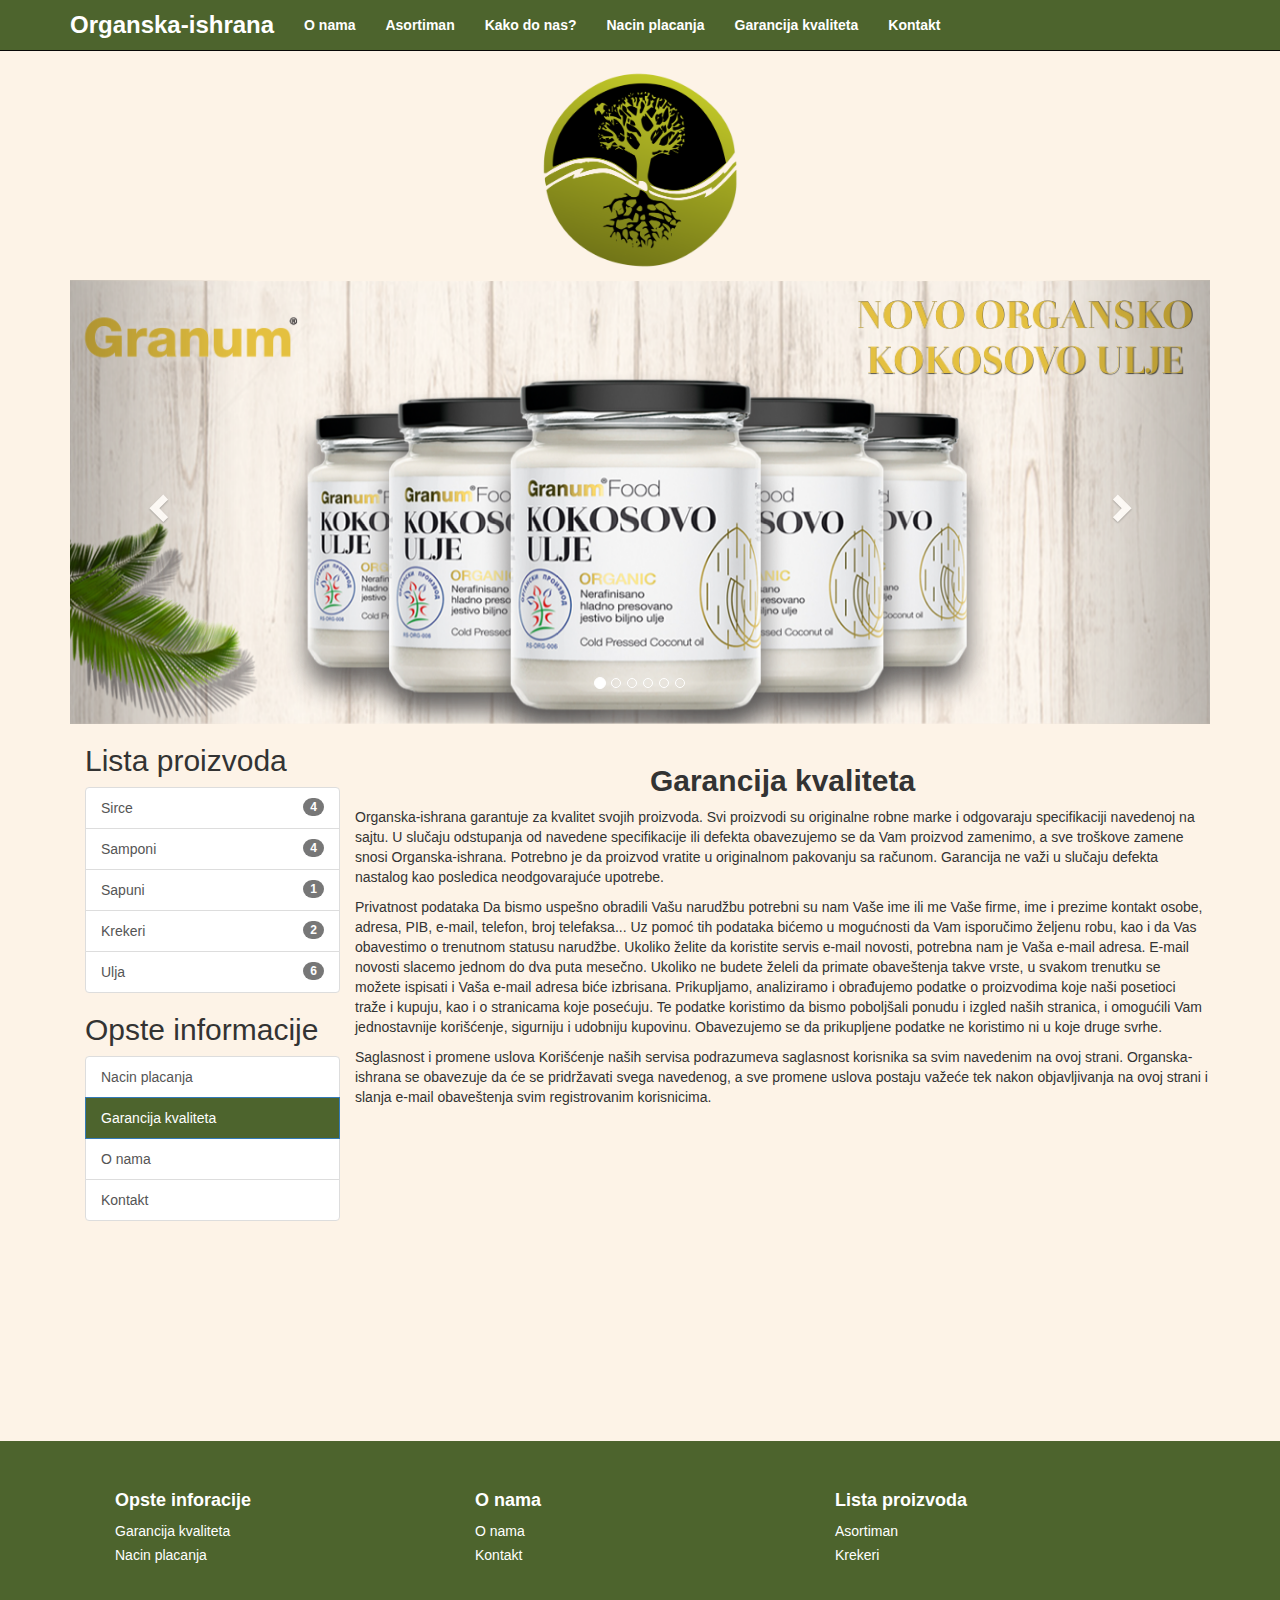
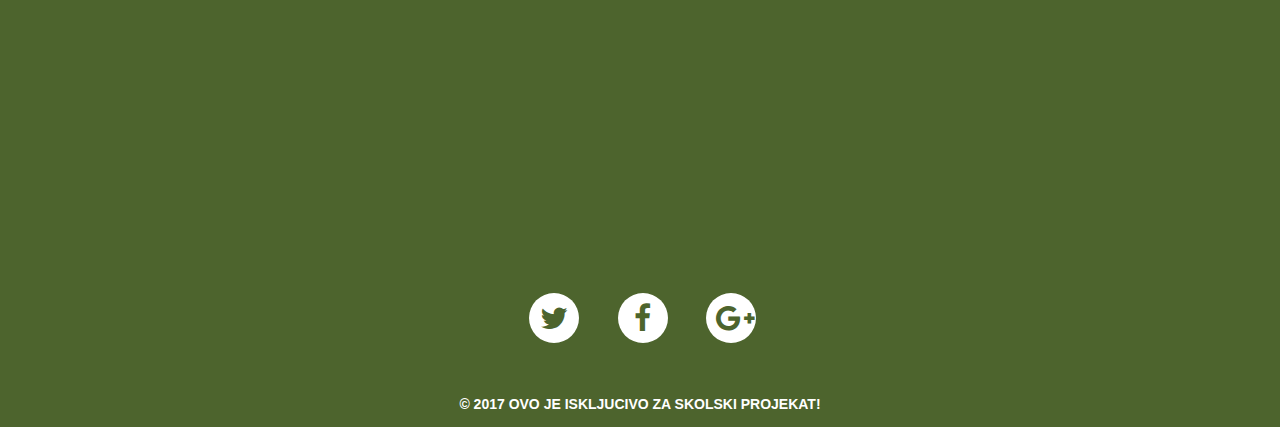
==== garancija_kvaliteta.html @ 84190450 "Add files via upload" ====
<!DOCTYPE html>
<html lang="en">

<head>

    <meta charset="utf-8">
    <meta http-equiv="X-UA-Compatible" content="IE=edge">
    <meta name="viewport" content="width=device-width, initial-scale=1">
    <meta charset="utf-8" name="description" content="Organska ishrana garantuje kvalitet svojih proizvoda kroz odlicna
    iskutva svojih dugogodisnjih korisnika!">
    <meta charset="utf-8" name="subject" content="">
    <meta charset="utf-8" name="keywords" content="zdrava hrana,hrono ishrana,dijeta,organski proizvodi,organska hrana,dijeta,zdrav zivot,hrono dijeta,ulja,krekeri,organski proizvodi">
    <meta charset="utf-8" name="author" content="Stefan Stanic | vts.stefan.stanic@gmail.com">
    <meta charset="utf-8" name="robots" content="index,follow">

    <title>Organska-ishrana | Kontakt</title>

    <!-- Bootstrap Core CSS -->
    <link href="css/bootstrap.min.css" rel="stylesheet">
    <link href="css/custom.css" rel="stylesheet">
    <link rel="stylesheet" href="https://cdnjs.cloudflare.com/ajax/libs/font-awesome/4.6.3/css/font-awesome.min.css">
    <!-- Custom CSS -->
    <style>
        body {
            padding-top: 70px;
            background-color: #FDF3E7;
        }
    </style>

    <!-- Global site tag (gtag.js) - Google Analytics -->
    <script async src="https://www.googletagmanager.com/gtag/js?id=UA-109292395-1"></script>
    <script>
        window.dataLayer = window.dataLayer || [];
        function gtag(){dataLayer.push(arguments);}
        gtag('js', new Date());

        gtag('config', 'UA-109292395-1');
    </script>

    <!-- HTML5 Shim and Respond.js IE8 support of HTML5 elements and media queries -->
    <!-- WARNING: Respond.js doesn't work if you view the page via file:// -->
    <!--[if lt IE 9]>
    <script src="https://oss.maxcdn.com/libs/html5shiv/3.7.0/html5shiv.js"></script>
    <script src="https://oss.maxcdn.com/libs/respond.js/1.4.2/respond.min.js"></script>
    <![endif]-->

</head>

<body>

<!-- Navigation -->
<nav class="navbar navbar-inverse navbar-fixed-top navbar-custom" role="navigation">
    <div class="container">
        <!-- Brand and toggle get grouped for better mobile display -->
        <div class="navbar-header">
            <button type="button" class="navbar-toggle" data-toggle="collapse" data-target="#bs-example-navbar-collapse-1">
                <span class="sr-only">Toggle navigation</span>
                <span class="icon-bar"></span>
                <span class="icon-bar"></span>
                <span class="icon-bar"></span>
            </button>
            <a class="navbar-brand" style="color:#fff;" href="index.html">Organska-ishrana</a>
        </div>
        <!-- Collect the nav links, forms, and other content for toggling -->
        <div class="collapse navbar-collapse" id="bs-example-navbar-collapse-1">
            <ul class="nav navbar-nav">
                <li>
                    <a href="Onama.html">O nama</a>
                </li>
                <li>
                    <a href="organski_proizvodi.html">Asortiman</a>
                </li>
                <li>
                    <a href="kako_do_nas.html">Kako do nas?</a>
                </li>
                <li>
                    <a href="nacin_placanja.html">Nacin placanja</a>
                </li>
                <li>
                    <a href="garancija_kvaliteta.html">Garancija kvaliteta</a>
                </li>
                <li>
                    <a href="kontakt.html">Kontakt</a>
                </li>
            </ul>
        </div>
        <!-- /.navbar-collapse -->
    </div>
    <!-- /.container -->
</nav>

<!-- Page Content -->
<div class="container">
    <div class="col-lg-12 col-md-12 col-xs-12">
        <p align="center"><img src="slike/logo.png" alt="logo" width="200" height="200  "></p>
    </div>
</div>
<div class="container">

    <div id="myCarousel" class="carousel slide" data-ride="carousel" >
        <!-- Indicators -->
        <ol class="carousel-indicators">
            <li data-target="#myCarousel" data-slide-to="0" class="active"></li>
            <li data-target="#myCarousel" data-slide-to="1"></li>
            <li data-target="#myCarousel" data-slide-to="2"></li>
            <li data-target="#myCarousel" data-slide-to="3"></li>
            <li data-target="#myCarousel" data-slide-to="4"></li>
            <li data-target="#myCarousel" data-slide-to="5"></li>
        </ol>

        <!-- Wrapper for slides -->
        <div class="carousel-inner">
            <div class="item active">
                <img src="slike/realHeader.png" alt="slika1" style="width: 100%" class="picureResponse">
            </div>

            <div class="item">
                <img src="slike/realHeader1.jpg" alt="slika2" style="width: 100%" class="picureResponse">
            </div>

            <div class="item">
                <img src="slike/realHeader2.jpg" alt="slika3" style="width: 100%" class="picureResponse">
            </div>

            <div class="item">
                <img src="slike/realHeader3.jpg" alt="slika4" style="width: 100%" class="picureResponse">
            </div>

            <div class="item">
                <img src="slike/realHeader4.jpg" alt="slika5" style="width: 100%" class="picureResponse">
            </div>

            <div class="item">
                <img src="slike/realHeader5.jpg" alt="slika6" style="width: 100%" class="picureResponse">
            </div>
        </div>

        <!-- Left and right controls -->
        <a class="left carousel-control" href="#myCarousel" data-slide="prev">
            <span class="glyphicon glyphicon-chevron-left"></span>
            <span class="sr-only">Previous</span>
        </a>
        <a class="right carousel-control" href="#myCarousel" data-slide="next">
            <span class="glyphicon glyphicon-chevron-right"></span>
            <span class="sr-only">Next</span>
        </a>
    </div>

    <!--List for all of the categories -->
    <div class="col-lg-3 col-md-3 col-xs-12" >
        <h2>Lista proizvoda</h2>
        <div class="list-group">
            <a href="sirca.html" class="list-group-item"><span class="badge">4</span>Sirce</a>
            <a href="samponi.html" class="list-group-item"><span class="badge">4</span>Samponi</a>
            <a href="sapuni.html" class="list-group-item"><span class="badge">1</span>Sapuni</a>
            <a href="krekeri.html" class="list-group-item"><span class="badge">2</span>Krekeri</a>
            <a href="ulja.html" class="list-group-item"><span class="badge">6</span>Ulja</a>
        </div>

        <h2>Opste informacije</h2>
        <div class="list-group">
            <a href="nacin_placanja.html" class="list-group-item">Nacin placanja</a>
            <a href="garancija_kvaliteta.html" class="list-group-item active">Garancija kvaliteta</a>
            <a href="Onama.html" class="list-group-item">O nama</a>
            <a href="kontakt.html" class="list-group-item">Kontakt</a>
        </div>
    </div>


    <div class="lg-9 md-9 xs-12">
        <div class="lg-6 md-6 xs-12">
            <br>
            <h2 align="center"><b>Garancija kvaliteta</b></h2>
            <p>
                <p>Organska-ishrana garantuje za kvalitet svojih proizvoda. Svi proizvodi su originalne robne marke i odgovaraju specifikaciji navedenoj na sajtu. U slučaju odstupanja od navedene specifikacije ili defekta obavezujemo se da Vam proizvod zamenimo, a sve troškove zamene snosi Organska-ishrana. Potrebno je da proizvod vratite u originalnom pakovanju sa računom. Garancija ne važi u slučaju defekta nastalog kao posledica neodgovarajuće upotrebe.</p>

                <p>Privatnost podataka
                Da bismo uspešno obradili Vašu narudžbu potrebni su nam Vaše ime ili me Vaše firme, ime i prezime kontakt osobe, adresa, PIB, e-mail, telefon, broj telefaksa... Uz pomoć tih podataka bićemo u mogućnosti da Vam isporučimo željenu robu, kao i da Vas obavestimo o trenutnom statusu narudžbe.
                Ukoliko želite da koristite servis e-mail novosti, potrebna nam je Vaša e-mail adresa. E-mail novosti slacemo jednom do dva puta mesečno. Ukoliko ne budete želeli da primate obaveštenja takve vrste, u svakom trenutku se možete ispisati i Vaša e-mail adresa biće izbrisana.
                Prikupljamo, analiziramo i obrađujemo podatke o proizvodima koje naši posetioci traže i kupuju, kao i o stranicama koje posećuju. Te podatke koristimo da bismo poboljšali ponudu i izgled naših stranica, i omogućili Vam jednostavnije korišćenje, sigurniju i udobniju kupovinu.
                    Obavezujemo se da prikupljene podatke ne koristimo ni u koje druge svrhe.</p>

                <p>Saglasnost i promene uslova
                Korišćenje naših servisa podrazumeva saglasnost korisnika sa svim navedenim na ovoj strani.
                    Organska-ishrana se obavezuje da će se pridržavati svega navedenog, a sve promene uslova postaju važeće tek nakon objavljivanja na ovoj strani i slanja e-mail obaveštenja svim registrovanim korisnicima.</p>
        </div>
    </div>

    <!-- /.container -->

    <!-- footer -->
</div>
<div class="content">
</div>
<footer id="myFooter">
    <div class="container">
        <div class="row">
            <div class="col-lg-4 col-md-4 col-xs-12">
                <h5>Opste inforacije</h5>
                <ul>
                    <li><a href="garancija_kvaliteta.html">Garancija kvaliteta</a></li>
                    <li><a href="nacin_placanja.html">Nacin placanja</a></li>
                </ul>
            </div>
            <div class="col-lg-4 col-md-4 col-xs-12">
                <h5>O nama</h5>
                <ul>
                    <li><a href="Onama.html">O nama</a></li>
                    <li><a href="kontakt.html">Kontakt</a></li>
                </ul>
            </div>
            <div class="col-lg-4 col-md-4 col-xs-12">
                <h5>Lista proizvoda</h5>
                <ul>
                    <li><a href="organski_proizvodi.html">Asortiman</a></li>
                    <li><a href="krekeri.html">Krekeri</a></li>

                </ul>
            </div>
        </div>
        <!-- Here we use the Google Embed API to show Google Maps. -->
        <!-- In order for this to work in your project you will need to generate a unique API key.  -->
        <iframe id="map-container" frameborder="0" style="border:0"
                src="https://www.google.com/maps/embed/v1/place?q=place_id:ChIJfeoQaM9mQ0cRhlsbCDv3d9c&key=AIzaSyAUG3-raXnYySNYjIjwtiEUqzperCdJSYs" >
        </iframe>
    </div>
    <div class="social-networks">
        <a href="#" class="twitter"><i class="fa fa-twitter"></i></a>
        <a href="#" class="facebook"><i class="fa fa-facebook"></i></a>
        <a href="#" class="google"><i class="fa fa-google-plus"></i></a>
    </div>
    <div class="footer-copyright">
        <p>© 2017 OVO JE ISKLJUCIVO ZA SKOLSKI PROJEKAT!</p>
    </div>
</footer>





<!-- jQuery Version 1.11.1 -->
<script src="js/jquery.js"></script>

<!-- Bootstrap Core JavaScript -->
<script src="js/bootstrap.min.js"></script>

</body>

</html>
---- css/custom.css ----
.navbar-custom {
    color: #000;
    background-color: #4D642D;
    text-align: center;
}
.nav.navbar-nav li a
{
    color:#fff;
    font-weight: bold;
}
.navbar-brand
{
    color:#fff;
    font-weight: bold;
    font-size: 18pt;
}
.fixme
{
    margin-right: 0;
    padding-right:0;
}

#myFooter {
    background-color: #4D642D;
    color: white;
    padding-top: 20px;
}

#map-container {
    height: 240px;
    width: 100%;
    margin-top: 30px;
    margin-bottom: 10px;
}

#myFooter .row {
    margin: 0 85px;
}

#myFooter .footer-copyright {
    background-color: #4D642D;
    padding-top: 3px;
    padding-bottom: 3px;
    text-align: center;
}

#myFooter .footer-copyright p {
    margin: 10px;
    color: #fff;
    font-weight: bold;
}

#myFooter .container {
    width: auto;
}

#myFooter ul {
    list-style-type: none;
    padding-left: 0;
    line-height: 1.7;
}

#myFooter h5 {
    font-size: 18px;
    color: white;
    font-weight: bold;
    margin-top: 30px;
}

#myFooter a {
    color: white;
    text-decoration: none;
}

#myFooter a:hover,
#myFooter a:focus {
    text-decoration: none;
    font-weight: bold;
    color: white;
}

#myFooter .social-networks {
    text-align: center;
    padding-top: 30px;
    padding-bottom: 38px;
}

#myFooter .fa {
    font-size: 30px;
    margin-right: 15px;
    margin-left: 20px;
    background-color: white;
    color: #4D642D;
    border-radius: 51%;
    padding: 10px;
    height: 50px;
    width: 50px;
    text-align: center;
    line-height: 31px;
    text-decoration: none;
    transition: color 0.2s;
}

#myFooter .fa-facebook:hover {
    color: #2b55ff;
}

#myFooter .fa-facebook:focus {
    color: #2b55ff;
}

#myFooter .fa-google-plus:hover {
    color: red;
}

#myFooter .fa-google-plus:focus {
    color: red;
}

#myFooter .fa-twitter:hover {
    color: #00aced;
}

#myFooter .fa-twitter:focus {
    color: #00aced;
}

@media screen and (max-width: 767px) {
    #myFooter {
        text-align: center;
    }
    #myFooter .row {
        margin: 0;
    }
}



html{
    height: 100%;
}

body{
    display: flex;
    display: -webkit-flex;
    flex-direction: column;
    -webkit-flex-direction: column;
    height: 100%;
}

.content{
   flex: 1 0 auto;
   -webkit-flex: 1 0 auto;
   min-height: 200px;
}

#myFooter{
   flex: 0 0 auto;
   -webkit-flex: 0 0 auto;
}
.list-group
{
    background-color: #FDF3E7;
}
.list-group .active
{
    background-color: #4D642D;
}
.btn-primary
{
    background-color: #4D642D !important;
    color:#ffffff;
}
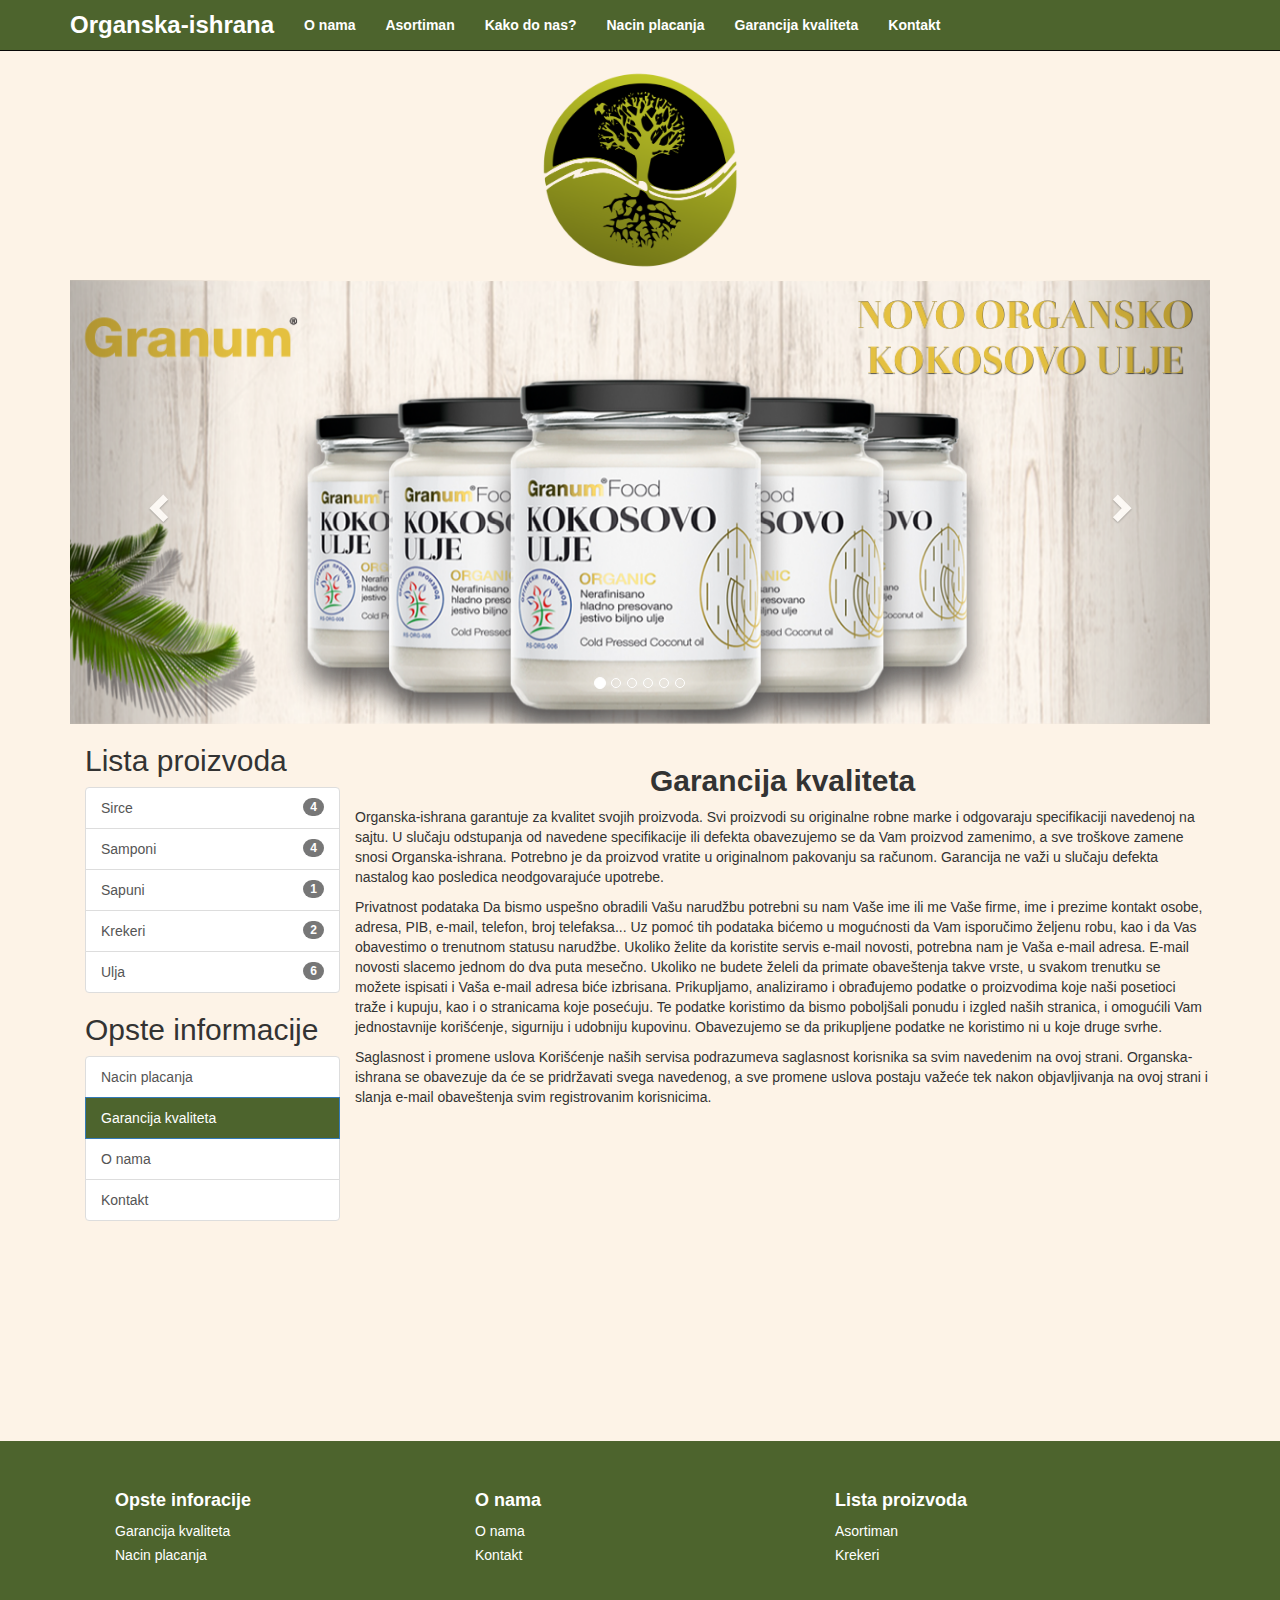
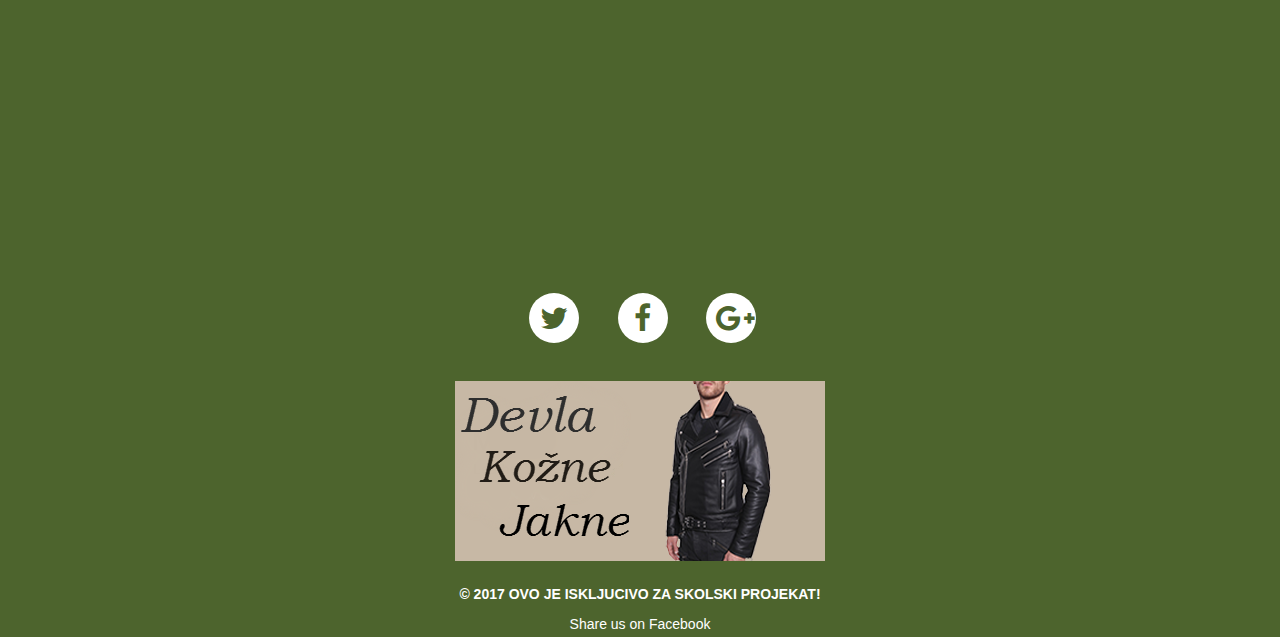
==== commit 7f4f3fcb: "fixed bugs, added share button facebok, created a page" ====
--- a/garancija_kvaliteta.html
+++ b/garancija_kvaliteta.html
@@ -12,7 +12,7 @@
     <meta charset="utf-8" name="keywords" content="zdrava hrana,hrono ishrana,dijeta,organski proizvodi,organska hrana,dijeta,zdrav zivot,hrono dijeta,ulja,krekeri,organski proizvodi">
     <meta charset="utf-8" name="author" content="Stefan Stanic | vts.stefan.stanic@gmail.com">
     <meta charset="utf-8" name="robots" content="index,follow">
-
+</head>
     <title>Organska-ishrana | Kontakt</title>
 
     <!-- Bootstrap Core CSS -->
@@ -47,6 +47,14 @@
 </head>
 
 <body>
+<div id="fb-root"></div>
+<script>(function(d, s, id) {
+    var js, fjs = d.getElementsByTagName(s)[0];
+    if (d.getElementById(id)) return;
+    js = d.createElement(s); js.id = id;
+    js.src = 'https://connect.facebook.net/en_US/sdk.js#xfbml=1&version=v2.11';
+    fjs.parentNode.insertBefore(js, fjs);
+}(document, 'script', 'facebook-jssdk'));</script>
 
 <!-- Navigation -->
 <nav class="navbar navbar-inverse navbar-fixed-top navbar-custom" role="navigation">
@@ -226,17 +234,19 @@
     </div>
     <div class="social-networks">
         <a href="#" class="twitter"><i class="fa fa-twitter"></i></a>
-        <a href="#" class="facebook"><i class="fa fa-facebook"></i></a>
+        <a href="https://www.facebook.com/Organska-ishrana-367405757003413" class="facebook"><i class="fa fa-facebook"></i></a>
         <a href="#" class="google"><i class="fa fa-google-plus"></i></a>
     </div>
+        <p align="center"><a href="#"><img src="slike/Devlabanner.png" alt="pivo_header"></a></p>
     <div class="footer-copyright">
         <p>© 2017 OVO JE ISKLJUCIVO ZA SKOLSKI PROJEKAT!</p>
+    <p align="center">
+    <div class="fb-share-button" data-href="http://organska-ishrana.me/"
+         data-layout="button_count" data-size="large" data-mobile-iframe="false"><a class="fb-xfbml-parse-ignore"
+                                                                                    target="_blank" href="https://www.facebook.com/sharer/sharer.php?u=http%3A%2F%2Forganska-ishrana.me%2F&amp;src=sdkpreparse">Share us on Facebook</a>
+    </div>
     </div>
 </footer>
-
-
-
-
 
 <!-- jQuery Version 1.11.1 -->
 <script src="js/jquery.js"></script>
